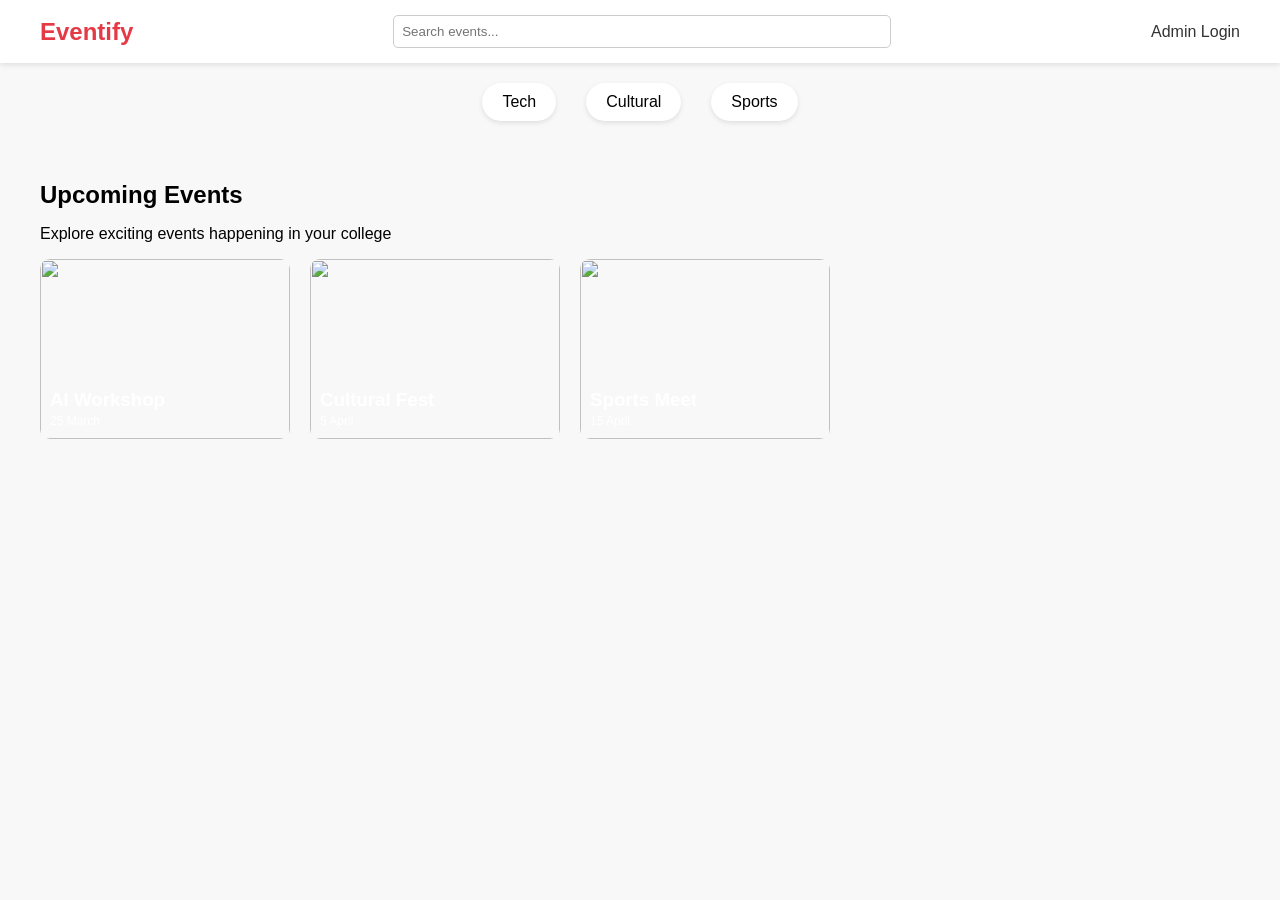
==== index.html @ 5a44e583 "Add initial HTML structure for College Events page" ====
<!DOCTYPE html>
<html>
<head>
    <title>College Events</title>

    <style>
        body {
            margin: 0;
            font-family: Arial;
            background: #f8f8f8;
        }

        /* NAVBAR */
        .navbar {
            background: white;
            padding: 15px 40px;
            display: flex;
            justify-content: space-between;
            align-items: center;
            box-shadow: 0 2px 5px rgba(0,0,0,0.1);
        }

        .logo {
            font-size: 24px;
            font-weight: bold;
            color: #e63946;
        }

        .search-box {
            width: 40%;
            padding: 8px;
            border: 1px solid #ccc;
            border-radius: 5px;
        }

        .login {
            text-decoration: none;
            color: #333;
        }

        /* CATEGORY TABS */
        .categories {
            display: flex;
            justify-content: center;
            margin: 20px 0;
        }

        .cat {
            margin: 0 15px;
            padding: 10px 20px;
            background: white;
            border-radius: 20px;
            cursor: pointer;
            box-shadow: 0 2px 5px rgba(0,0,0,0.1);
        }

        .cat:hover {
            background: #e63946;
            color: white;
        }

        /* SECTION */
        .section {
            padding: 20px 40px;
        }

        .section h2 {
            margin-bottom: 10px;
        }

        /* CARDS */
        .cards {
            display: flex;
            gap: 20px;
        }

        .card {
            width: 250px;
            height: 180px;
            border-radius: 10px;
            overflow: hidden;
            position: relative;
            color: white;
            cursor: pointer;
        }

        .card img {
            width: 100%;
            height: 100%;
            object-fit: cover;
        }

        .card-text {
            position: absolute;
            bottom: 10px;
            left: 10px;
        }

        .card-text h3 {
            margin: 0;
        }

        .card-text span {
            font-size: 12px;
        }

    </style>
</head>

<body>

<!-- NAVBAR -->
<div class="navbar">
    <div class="logo">Eventify</div>
    <input type="text" class="search-box" placeholder="Search events...">
    <a href="admin_login.html" class="login">Admin Login</a>
</div>

<!-- CATEGORIES -->
<div class="categories">
    <div class="cat">Tech</div>
    <div class="cat">Cultural</div>
    <div class="cat">Sports</div>
</div>

<!-- COLLECTIONS -->
<div class="section">
    <h2>Upcoming Events</h2>
    <p>Explore exciting events happening in your college</p>

    <div class="cards">

        <div class="card">
            <img src="https://source.unsplash.com/300x200/?technology">
            <div class="card-text">
                <h3>AI Workshop</h3>
                <span>25 March</span>
            </div>
        </div>

        <div class="card">
            <img src="https://source.unsplash.com/300x200/?music">
            <div class="card-text">
                <h3>Cultural Fest</h3>
                <span>5 April</span>
            </div>
        </div>

        <div class="card">
            <img src="https://source.unsplash.com/300x200/?sports">
            <div class="card-text">
                <h3>Sports Meet</h3>
                <span>15 April</span>
            </div>
        </div>

    </div>
</div>

</body>
</html>
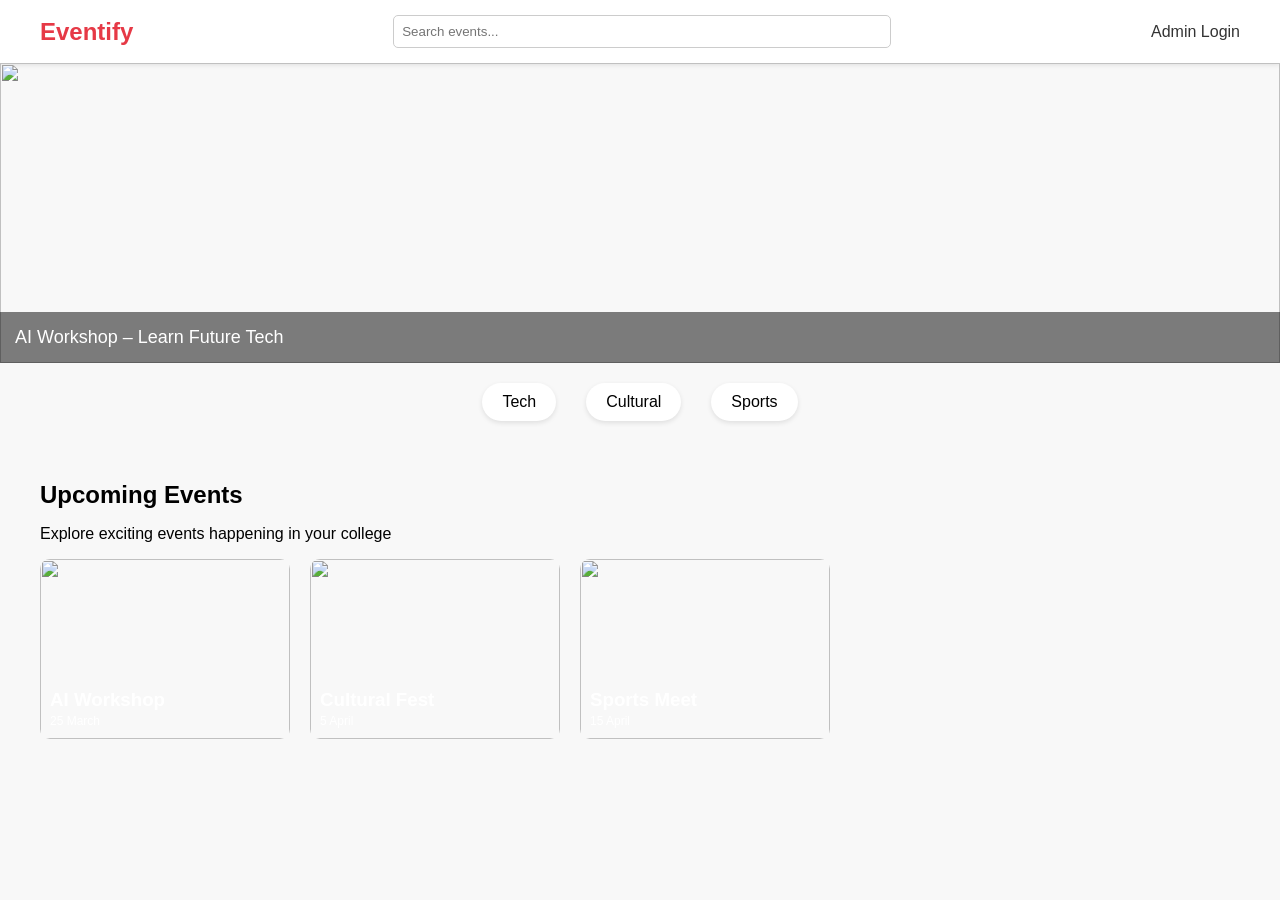
==== commit c3fe86dd: "Update index.html" ====
--- a/index.html
+++ b/index.html
@@ -103,10 +103,59 @@
         .card-text span {
             font-size: 12px;
         }
+        .slider {
+    width: 100%;
+    height: 300px;
+    overflow: hidden;
+    position: relative;
+}
+
+.slides {
+    width: 100%;
+    height: 100%;
+}
+
+.slide {
+    display: none;
+    width: 100%;
+    height: 100%;
+    position: absolute;
+}
+
+.slide img {
+    width: 100%;
+    height: 100%;
+    object-fit: cover;
+}
+
+/* ACTIVE SLIDE */
+.slide.active {
+    display: block;
+}
+
+/* BOTTOM TEXT */
+.caption {
+    position: absolute;
+    bottom: 0;
+    width: 100%;
+    padding: 15px;
+    background: rgba(0,0,0,0.5);
+    color: white;
+    font-size: 18px;
+}
 
     </style>
 </head>
-
+<script>
+let slides = document.querySelectorAll(".slide");
+let i = 0;
+
+setInterval(() => {
+    slides[i].classList.remove("active");
+    i = (i + 1) % slides.length;
+    slides[i].classList.add("active");
+}, 3000);
+</script>
 <body>
 
 <!-- NAVBAR -->
@@ -115,7 +164,34 @@
     <input type="text" class="search-box" placeholder="Search events...">
     <a href="admin_login.html" class="login">Admin Login</a>
 </div>
-
+<div class="slider">
+
+    <div class="slides">
+
+        <div class="slide active">
+            <img src="sample.jpg">
+            <div class="caption">
+                AI Workshop – Learn Future Tech
+            </div>
+        </div>
+
+        <div class="slide">
+            <img src="sample.jpg">
+            <div class="caption">
+                Cultural Fest – Music & Dance Night
+            </div>
+        </div>
+
+        <div class="slide">
+            <img src="sample.jpg">
+            <div class="caption">
+                Sports Meet – Compete & Win
+            </div>
+        </div>
+
+    </div>
+
+</div>
 <!-- CATEGORIES -->
 <div class="categories">
     <div class="cat">Tech</div>
@@ -131,7 +207,7 @@
     <div class="cards">
 
         <div class="card">
-            <img src="https://source.unsplash.com/300x200/?technology">
+            <img src="sample.jpg">
             <div class="card-text">
                 <h3>AI Workshop</h3>
                 <span>25 March</span>
@@ -139,7 +215,7 @@
         </div>
 
         <div class="card">
-            <img src="https://source.unsplash.com/300x200/?music">
+            <img src="sample.jpg">
             <div class="card-text">
                 <h3>Cultural Fest</h3>
                 <span>5 April</span>
@@ -147,7 +223,7 @@
         </div>
 
         <div class="card">
-            <img src="https://source.unsplash.com/300x200/?sports">
+            <img src="sample.jpg">
             <div class="card-text">
                 <h3>Sports Meet</h3>
                 <span>15 April</span>
